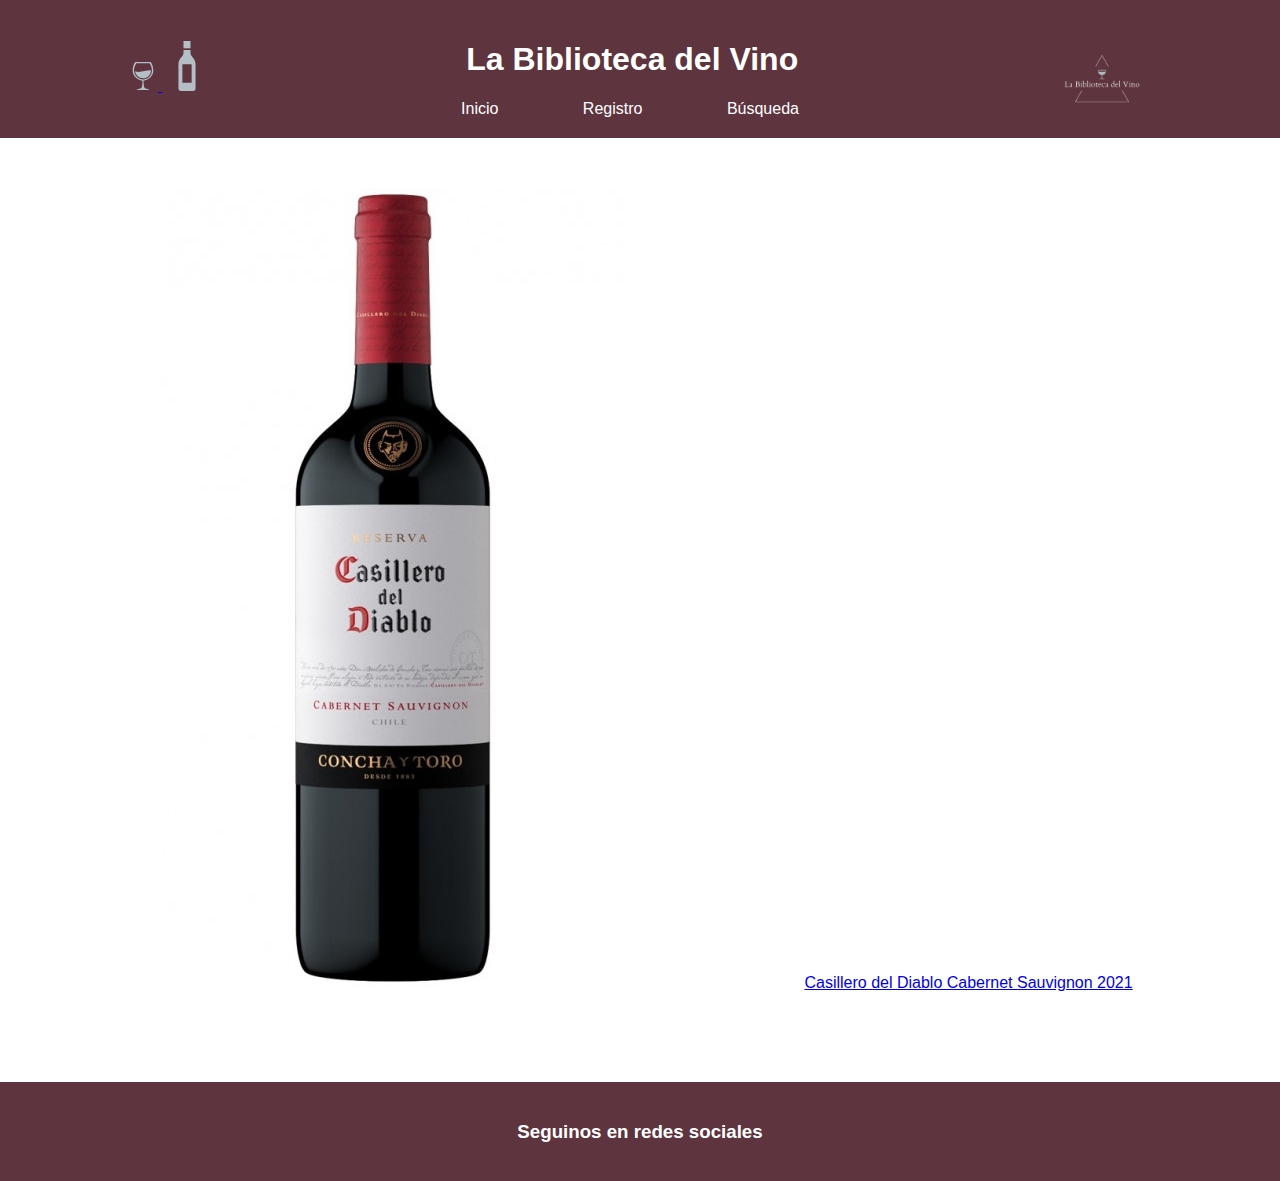
==== Templates/index.html @ 635b0b23 "Commit inicial" ====
<!DOCTYPE html>
<html lang="es">

<head>
    <meta charset="UTF-8">
    <meta name="viewport" content="width=device-width, initial-scale=1.0">
    <title>La Biblioteca del Vino - Inicio</title>
    <link rel="shortcut icon" href="../static/img/logo/la-biblioteca-del-vino-favicon-white.png" type="image/x-icon">
    <link rel="stylesheet" href="../static/css/style.css">
</head>

<body>
    <header>
        <div class="container">
            <div class="img-logo1">
                <a href="./index.html">
                    <img src="../static/img/logo/la-biblioteca-del-vino-high-resolution-logo.png" style="width: 100px" alt="La Biblioteca del Vino">
                </a>
            </div>
            <div class="img-logo2">
                <a href="./index.html">
                    <img src="../static/img/logo/wine-glass-svgrepo-com.svg" style="width: 30px;" alt="coupe_wine" id="coupe-wine">
                    <img src="../static/img/logo/bottle-wine-svgrepo-com.svg" style="width: 50px" alt="bottle_wine" id="bottle-wine">
                </a>
            </div>
            <h1>
                La Biblioteca del Vino
            </h1>
            <nav>
                <ul>
                    <li><a href="index.html">Inicio</a></li>
                    <li><a href="registro.html">Registro</a></li>
                    <li><a href="busqueda.html">Búsqueda</a></li>
                </ul>
            </nav>

        </div>
    </header>

    <section class="destacados">
        <!-- Sección de Vinos Destacados -->
        <img src="../static/img/casillero-del-diablo-cabernet-sauvignon-2018-botella-750-cc.jpg"
            alt="Vincular con foto del Vino Seleccionado">
        <a href="contenido.html#vino-2">Casillero del Diablo Cabernet Sauvignon 2021</a>
    </section>

    <section class="busqueda">
        <!-- Formulario de Búsqueda -->
    </section>

    <footer>
        <div class="container">
            <h3>Seguinos en redes sociales</h3>
        </div>
    </footer>

</body>

</html>
---- static/css/style.css ----
/* Estilos Globales */
:root{
   --primary-color: #5e343e;
   --secondary-color: #5c4f58;
}

body {
   font-family: 'Roboto', sans-serif;
   margin: 0;
   padding: 0;
}

.container {
   width: 80%;
   margin: 0 auto;
   text-align: center;
}

header {
   position: sticky;
   top: 0;
   left: 0;
   width: 100%;
   z-index: 9999;
   background-color: #5e343e; /* Color: Burdeos */
   color: #fff;
   padding: 20px 0;
}

header nav ul {
   list-style-type: none;
   margin: 0;
   padding: 0;
}

header nav ul li {
   display: inline;
   margin-inline-start: 80px;
}

header nav ul li a {
   color: #fff;
   text-decoration: none;
}
.volver {
   text-align: center;
}

header .img-logo1 {
   float: right;
}

header .img-logo2 {
   float: left;
}
#bottle-wine:hover {
   animation: rotation-bottle-wine 0.5s infinite
}
@keyframes rotation-bottle-wine {
   0% { transform: rotate(0deg);}
   50% { transform: rotate(-75deg);}
   100% { transform: rotate(0deg);}
}
#coupe-wine:hover {
   animation: rotation-coupe-wine 0.5s infinite
}
@keyframes rotation-coupe-wine {
   0% { transform: rotate(0deg);}
   50% { transform: rotate(15deg);}
   75% { transform: rotate(0deg);}
   100% { transform: rotate(-15deg);}
}
/* Estilos de la Página de Inicio */
.destacados {
   padding: 50px 0;
}

.busqueda {
   padding: 20px 0;
   border: 5px solid color black;
}

/* Estilos página Contenido */



/* Estilos de la Página de Detalle del Vino Seleccionado - esta página la armé aparte y se llama búsqueda */
.detalle-vino {
   padding: 50px 0;
}

.detalle-vino h2 {
   text-align: left;
   margin-bottom: 30px;
}

.vino {
   display: flex;
   align-items: center;
}

.vino img {
   max-width: 300px;
   margin-right: 20px;
}

.informacion {
   flex: 1;
}

.informacion h3,h4 {
   margin-top: 0;
   text-align: left;
}

.informacion p {
   margin: 10px 0;
   text-align: left;
}

.vinos-grid {
   background-color:#5c4f58;
   height: 400px;
   display: grid;
   grid-template-columns: repeat(4, 2fr);
   grid-template-rows: 2fr;
   text-align: center;
   justify-content: center;
}

footer {
   background-color: #5e343e; /* Color: Burdeos */
   color: #fff;
   padding: 20px 0;
   text-align: center;
}
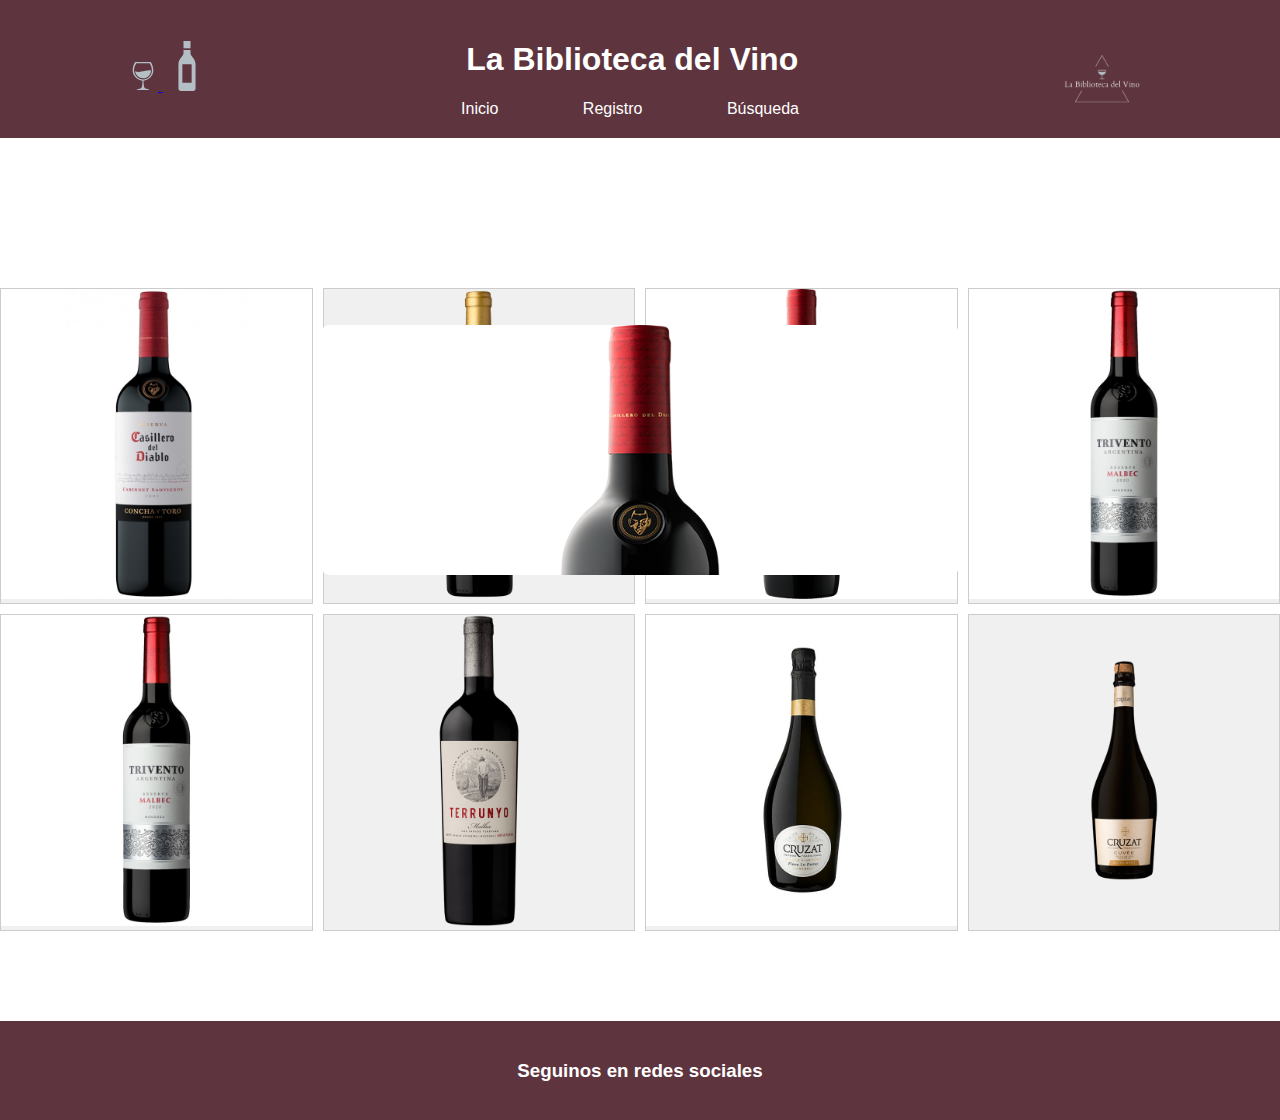
==== commit 9748ddc3: "Index" ====
--- a/Templates/index.html
+++ b/Templates/index.html
@@ -7,6 +7,7 @@
     <title>La Biblioteca del Vino - Inicio</title>
     <link rel="shortcut icon" href="../static/img/logo/la-biblioteca-del-vino-favicon-white.png" type="image/x-icon">
     <link rel="stylesheet" href="../static/css/style.css">
+    <link rel="stylesheet" href="../static/css/home.css">
 </head>
 
 <body>
@@ -37,12 +38,51 @@
         </div>
     </header>
 
-    <section class="destacados">
+    
         <!-- Sección de Vinos Destacados -->
-        <img src="../static/img/casillero-del-diablo-cabernet-sauvignon-2018-botella-750-cc.jpg"
-            alt="Vincular con foto del Vino Seleccionado">
-        <a href="contenido.html#vino-2">Casillero del Diablo Cabernet Sauvignon 2021</a>
-    </section>
+        <section class="destacados">
+            <div class="slider-container">
+                <div class="slider position"></div>
+            </div>
+        </section>
+
+        <section class="grilla">
+            <div class="flexbox">
+                <div class="item-vino">
+                    <a href="contenido.html#vino-1"><img src="../static/img/casillero-del-diablo-cabernet-sauvignon-2018-botella-750-cc.jpg"
+                        alt="Casillero del Diablo Cabernet Sauvignon 2018" title="Casillero del Diablo Cabernet Sauvignon 2018"></a>
+                </div>
+                <div class="item-vino">
+                    <a href="contenido.html#vino-2"><img src="../static/img/trivento-golden-reserve-malbec-2017-botella-750-cc.webp"
+                        alt="Trivento Golden Reserve Malbec" title="Trivento Golden Reserve Malbec"></a>
+                </div>
+                <div class="item-vino">
+                    <a href="contenido.html#vino-3"><img src="../static/img/casillero-del-diablo-red-blend-red-blend-2021-botella-750-cc.webp"
+                        alt="Casillero Del Diablo Red Blend Ensamblaje" title="Casillero Del Diablo Red Blend Ensamblaje"></a>
+                </div>
+                <div class="item-vino">
+                    <a href="contenido.html#vino-4"><img src="../static/img/trivento-reserve-malbec-2022-vino-trivento-951551.jpg"
+                        alt="Trivento Reserve Malbec 2022" title="Trivento Reserve Malbec 2022"></a>
+                </div>
+                <div class="item-vino">
+                    <a href="contenido.html#vino-5"><img src="../static/img/trivento-reserve-malbec-2022-vino-trivento-951551.jpg"
+                        alt="Casillero del Diablo Rosé 2022" title="Casillero del Diablo Rosé 2022"></a>
+                </div>
+                <div class="item-vino">
+                    <a href="contenido.html#vino-6"><img src="../static/img/terrunyo-Malbec-2017-botella-750-cc.jpg"
+                        alt="Terrunyo Malbec 2017" title="Terrunyo Malbec 2017"></a>
+                </div>
+                <div class="item-vino">
+                    <a href="contenido.html#vino-7"><img src="../static/img/espumante-cruzat-finca-la-dama-extra-brut-750-cc.jpg"
+                        alt="Espumante Cruzat Finca La Dama Single Vineyard Extra Brut"
+                        title="Espumante Cruzat Finca La Dama Single Vineyard Extra Brut"></a>
+                </div>
+                <div class="item-vino">
+                    <a href="contenido.html#vino-8"><img src="../static/img/espumante-cruzat-cuvee-extra-brut-750-cc.jpg"
+                        alt="Espumante Cruzat Cuvee Extra Brut" title="Espumante Cruzat Cuvee Extra Brut"></a>
+                </div>
+            </div>
+        </section>
 
     <section class="busqueda">
         <!-- Formulario de Búsqueda -->
--- a/static/css/style.css
+++ b/static/css/style.css
@@ -75,6 +75,10 @@
    padding: 50px 0;
 }
 
+.grilla {
+   padding: 50px 0;
+}
+
 .busqueda {
    padding: 20px 0;
    border: 5px solid color black;
--- a/static/css/home.css
+++ b/static/css/home.css
@@ -0,0 +1,53 @@
+.flexbox {
+   display: flex;
+   flex-wrap: wrap;
+   gap: 10px;
+}
+
+.item-vino {
+   flex: 1 1 calc(25% - 10px);
+   background-color: #f0f0f0;
+   border: 1px solid #ccc;
+   box-sizing: border-box;
+   overflow: hidden;
+}
+
+.item-vino img {
+   width: 100%;
+   height: auto;
+   object-fit: cover;
+}
+
+
+.position {
+   position: absolute;
+   top: 50%;
+   left: 50%;
+   transform: translate(-50%, -50%);
+}
+
+.slider {
+   background-image: url(../img/casillero-del-diablo-red-blend-red-blend-2021-botella-750-cc.webp);
+   background-size: cover;
+   height: 250px;
+   width: 50%;
+   border-radius: 10px;
+   animation: animate 10s infinite;
+}
+
+@keyframes animate {
+   33% {
+      background-image: url(../img/trivento-golden-reserve-malbec-2017-botella-750-cc.webp);
+      background-size: cover;
+   }
+
+   66% {
+      background-image: url(../img/espumante-cruzat-cuvee-extra-brut-750-cc.jpg);
+      background-size: cover;
+   }
+
+   100% {
+      background-image: url(../img/trivento-golden-reserve-malbec-2017-botella-750-cc.webp);
+      background-size: cover;
+   }
+}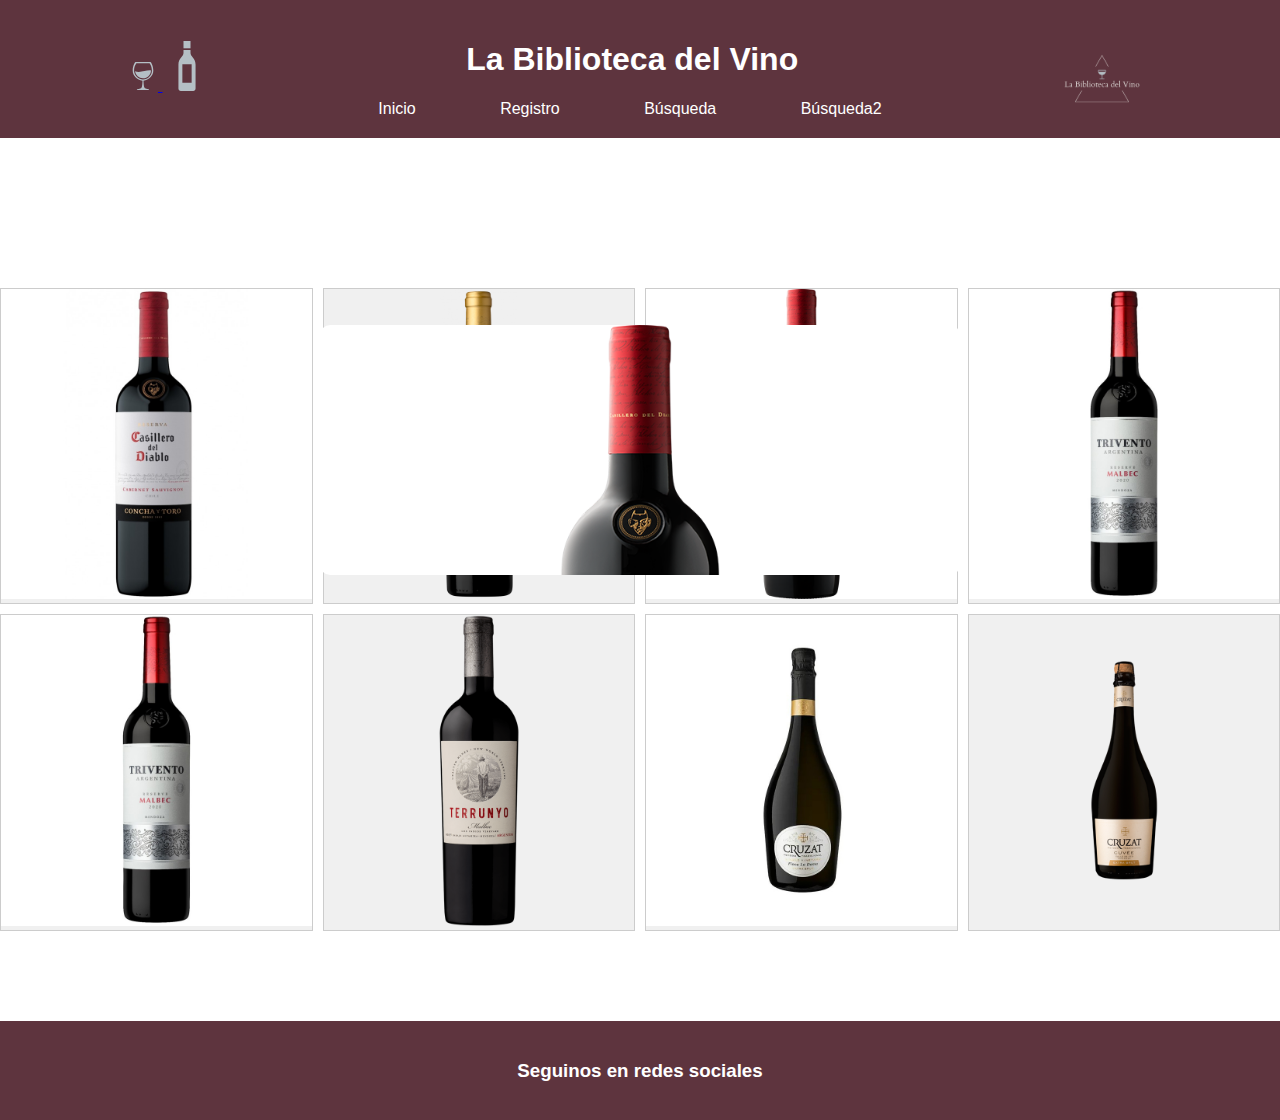
==== commit a9774995: "duplicado cabecera Bibilioteca2" ====
--- a/Templates/index.html
+++ b/Templates/index.html
@@ -32,6 +32,8 @@
                     <li><a href="index.html">Inicio</a></li>
                     <li><a href="registro.html">Registro</a></li>
                     <li><a href="busqueda.html">Búsqueda</a></li>
+                    <li><a href="busqueda.html">Búsqueda2</a></li>
+
                 </ul>
             </nav>
 
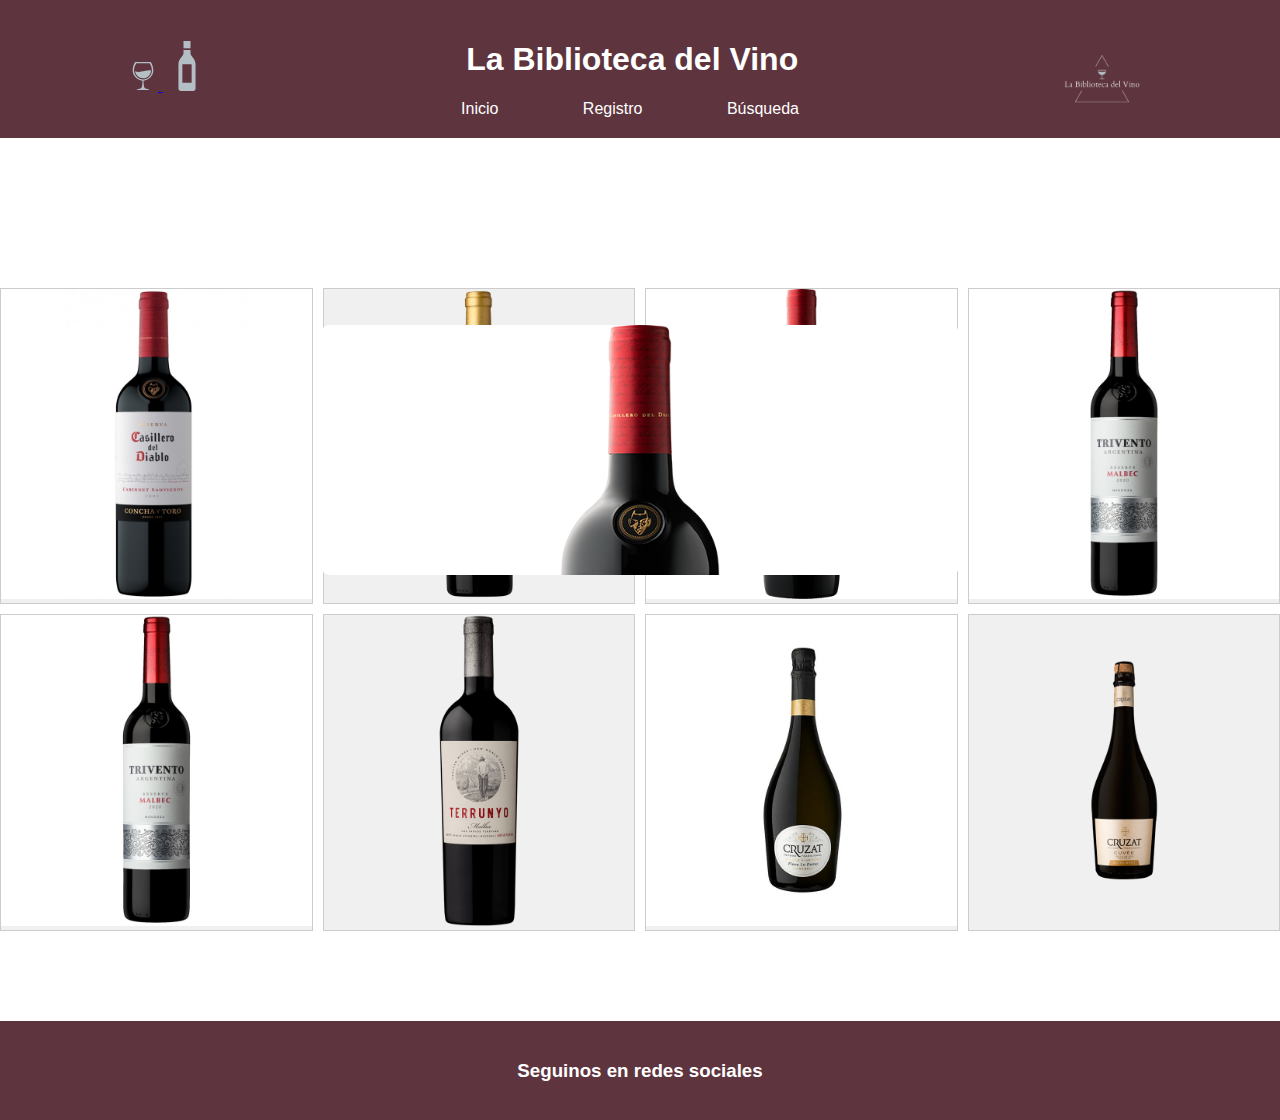
==== commit bfece940: "lo dejé como estaba originalmente" ====
--- a/Templates/index.html
+++ b/Templates/index.html
@@ -32,8 +32,6 @@
                     <li><a href="index.html">Inicio</a></li>
                     <li><a href="registro.html">Registro</a></li>
                     <li><a href="busqueda.html">Búsqueda</a></li>
-                    <li><a href="busqueda.html">Búsqueda2</a></li>
-
                 </ul>
             </nav>
 
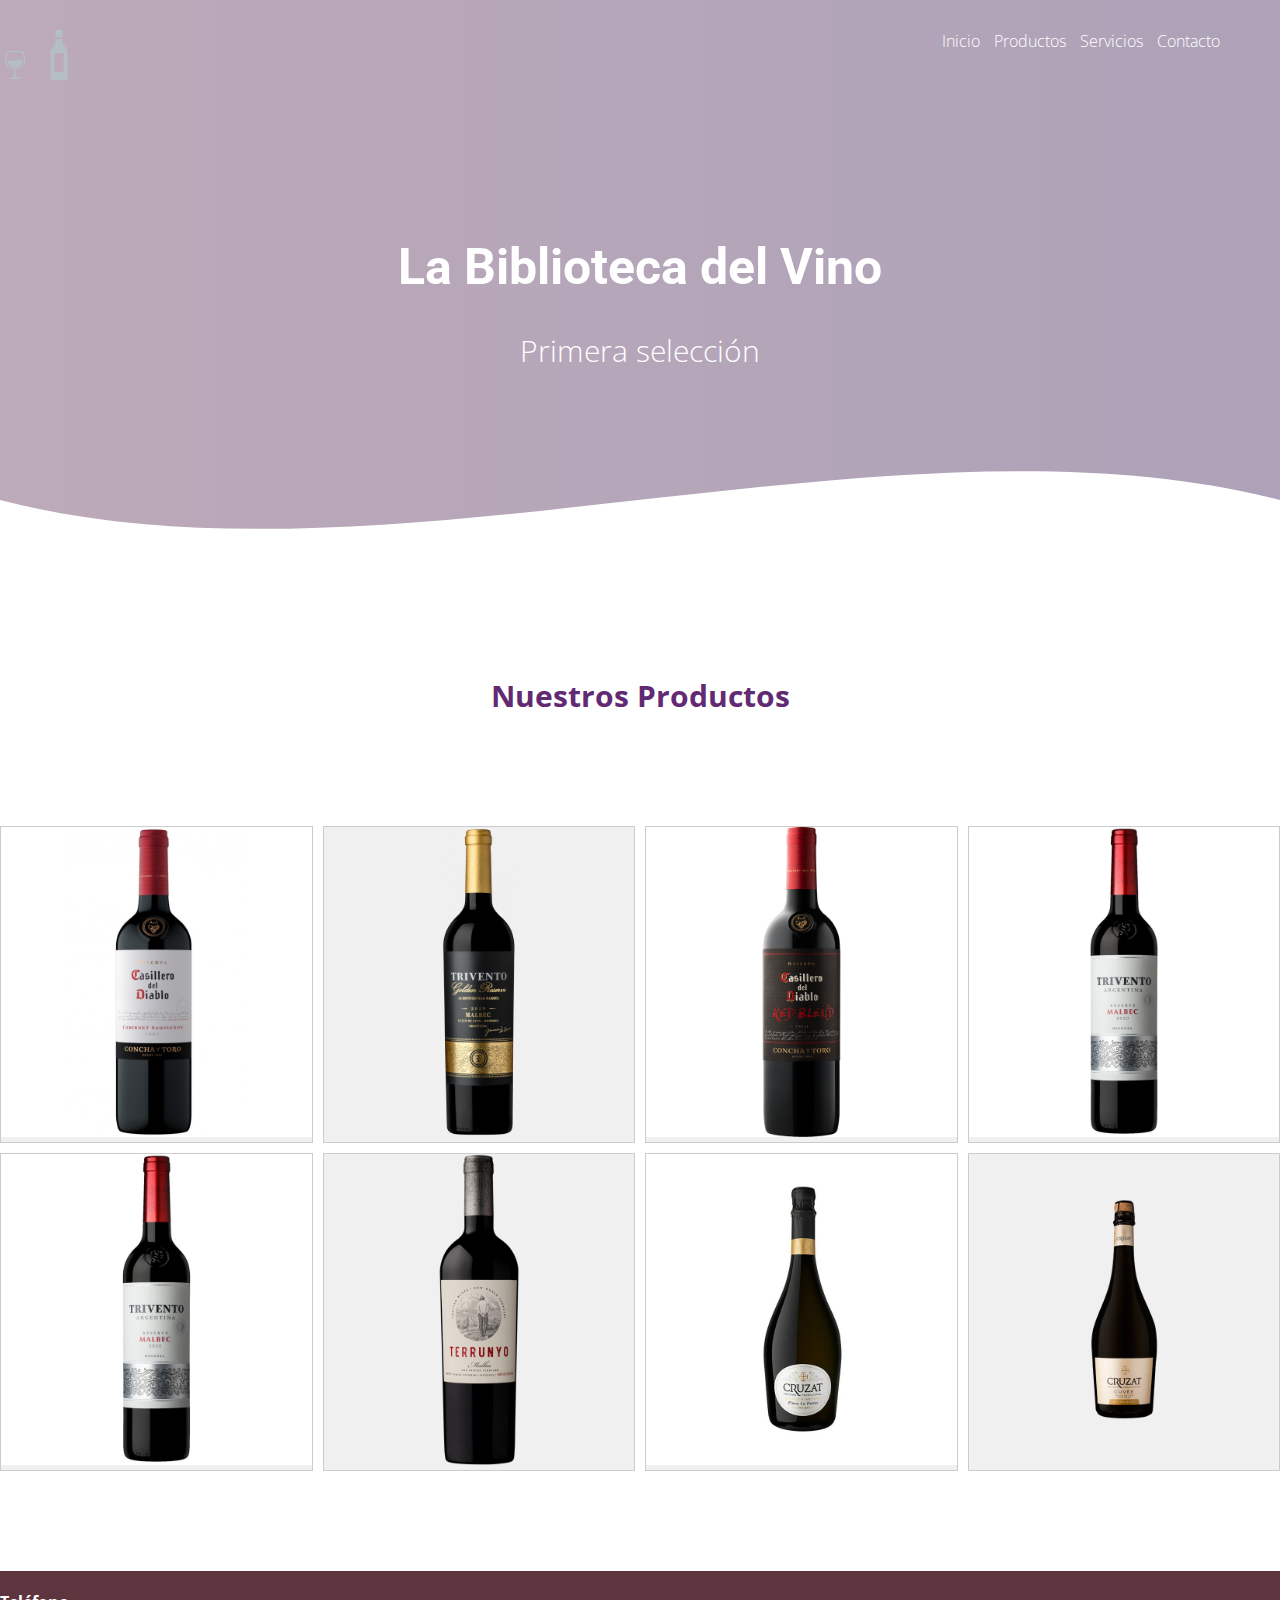
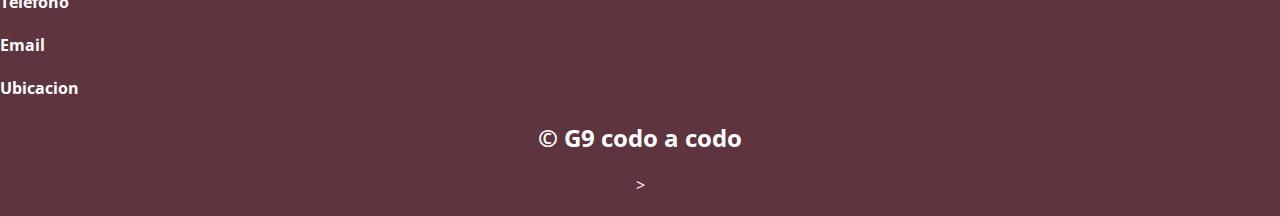
==== commit 3f97ce42: "Header" ====
--- a/Templates/index.html
+++ b/Templates/index.html
@@ -1,99 +1,105 @@
 <!DOCTYPE html>
 <html lang="es">
-
 <head>
     <meta charset="UTF-8">
     <meta name="viewport" content="width=device-width, initial-scale=1.0">
     <title>La Biblioteca del Vino - Inicio</title>
-    <link rel="shortcut icon" href="../static/img/logo/la-biblioteca-del-vino-favicon-white.png" type="image/x-icon">
+    <link rel="icon" href="../static/img/icons8-shop-24.png" type="image/x-icon">
     <link rel="stylesheet" href="../static/css/style.css">
     <link rel="stylesheet" href="../static/css/home.css">
+    <link href="https://fonts.googleapis.com/css?family=Open+Sans:400,600,300" rel="stylesheet" type="text/css">
+    <meta http-equiv="X-UA-Compatible" content="IE=edge">
+    <link rel="stylesheet" href="https://fonts.googleapis.com/css2?family=Roboto:wght@400;700&display=swap">
+    <title>La Biblioteca del vino</title>
 </head>
-
 <body>
     <header>
-        <div class="container">
-            <div class="img-logo1">
-                <a href="./index.html">
-                    <img src="../static/img/logo/la-biblioteca-del-vino-high-resolution-logo.png" style="width: 100px" alt="La Biblioteca del Vino">
-                </a>
-            </div>
+        <nav class="navegacion">
+            <a href="index.html">Inicio</a>
+            <a href="index.html#nuestros-productos">Productos</a>
+            <a href="#">Servicios</a>
+            <a href="registro.html">Contacto</a>
             <div class="img-logo2">
-                <a href="./index.html">
+                <a href="./index.html" style="text-decoration: none;">
                     <img src="../static/img/logo/wine-glass-svgrepo-com.svg" style="width: 30px;" alt="coupe_wine" id="coupe-wine">
                     <img src="../static/img/logo/bottle-wine-svgrepo-com.svg" style="width: 50px" alt="bottle_wine" id="bottle-wine">
                 </a>
             </div>
-            <h1>
-                La Biblioteca del Vino
-            </h1>
-            <nav>
-                <ul>
-                    <li><a href="index.html">Inicio</a></li>
-                    <li><a href="registro.html">Registro</a></li>
-                    <li><a href="busqueda.html">Búsqueda</a></li>
-                </ul>
-            </nav>
+        </nav>
+        <section class="textos-header">
+            <img src="../static/img/logo.png"  alt="" class="logo">
+            <h1>La Biblioteca del Vino</h1>
+            <h2>Primera selección</h2>
+        </section>
+        <div>
 
+            <div class="wave" style="height: 150px; overflow: hidden;" >
+                <svg viewBox="0 0 500 150" preserveAspectRatio="none" style="height: 100%; width: 100%;">
+                    <path d="M0.00,49.98 C149.99,150.00 349.20,-49.98 500.00,49.98 L500.00,150.00 L0.00,150.00 Z" style="stroke: none; fill: rgb(255, 255, 255);"></path>
+                </svg>
+            </div>
         </div>
     </header>
-
-    
-        <!-- Sección de Vinos Destacados -->
-        <section class="destacados">
-            <div class="slider-container">
-                <div class="slider position"></div>
-            </div>
-        </section>
-
-        <section class="grilla">
-            <div class="flexbox">
-                <div class="item-vino">
-                    <a href="contenido.html#vino-1"><img src="../static/img/casillero-del-diablo-cabernet-sauvignon-2018-botella-750-cc.jpg"
-                        alt="Casillero del Diablo Cabernet Sauvignon 2018" title="Casillero del Diablo Cabernet Sauvignon 2018"></a>
+  <main>
+     <section id="nuestros-productos" class="destacados">
+         <!-- Sección de Vinos Destacados -->
+        <h2 class="titulo">Nuestros Productos</h2>
+        <div class="contenedor-nuestros-productos">
+            <section class="grilla">
+                <div class="flexbox">
+                    <div class="item-vino">
+                        <a href="contenido.html#vino-1"><img src="../static/img/casillero-del-diablo-cabernet-sauvignon-2018-botella-750-cc.jpg"
+                            alt="Casillero del Diablo Cabernet Sauvignon 2018" title="Casillero del Diablo Cabernet Sauvignon 2018"></a>
+                    </div>
+                    <div class="item-vino">
+                        <a href="contenido.html#vino-2"><img src="../static/img/trivento-golden-reserve-malbec-2017-botella-750-cc.webp"
+                            alt="Trivento Golden Reserve Malbec" title="Trivento Golden Reserve Malbec"></a>
+                    </div>
+                    <div class="item-vino">
+                        <a href="contenido.html#vino-3"><img src="../static/img/casillero-del-diablo-red-blend-red-blend-2021-botella-750-cc.webp"
+                            alt="Casillero Del Diablo Red Blend Ensamblaje" title="Casillero Del Diablo Red Blend Ensamblaje"></a>
+                    </div>
+                    <div class="item-vino">
+                        <a href="contenido.html#vino-4"><img src="../static/img/trivento-reserve-malbec-2022-vino-trivento-951551.jpg"
+                            alt="Trivento Reserve Malbec 2022" title="Trivento Reserve Malbec 2022"></a>
+                    </div>
+                    <div class="item-vino">
+                        <a href="contenido.html#vino-5"><img src="../static/img/trivento-reserve-malbec-2022-vino-trivento-951551.jpg"
+                            alt="Casillero del Diablo Rosé 2022" title="Casillero del Diablo Rosé 2022"></a>
+                    </div>
+                    <div class="item-vino">
+                        <a href="contenido.html#vino-6"><img src="../static/img/terrunyo-Malbec-2017-botella-750-cc.jpg"
+                            alt="Terrunyo Malbec 2017" title="Terrunyo Malbec 2017"></a>
+                    </div>
+                    <div class="item-vino">
+                        <a href="contenido.html#vino-7"><img src="../static/img/espumante-cruzat-finca-la-dama-extra-brut-750-cc.jpg"
+                            alt="Espumante Cruzat Finca La Dama Single Vineyard Extra Brut"
+                            title="Espumante Cruzat Finca La Dama Single Vineyard Extra Brut"></a>
+                    </div>
+                    <div class="item-vino">
+                        <a href="contenido.html#vino-8"><img src="../static/img/espumante-cruzat-cuvee-extra-brut-750-cc.jpg"
+                            alt="Espumante Cruzat Cuvee Extra Brut" title="Espumante Cruzat Cuvee Extra Brut"></a>
+                    </div>
                 </div>
-                <div class="item-vino">
-                    <a href="contenido.html#vino-2"><img src="../static/img/trivento-golden-reserve-malbec-2017-botella-750-cc.webp"
-                        alt="Trivento Golden Reserve Malbec" title="Trivento Golden Reserve Malbec"></a>
-                </div>
-                <div class="item-vino">
-                    <a href="contenido.html#vino-3"><img src="../static/img/casillero-del-diablo-red-blend-red-blend-2021-botella-750-cc.webp"
-                        alt="Casillero Del Diablo Red Blend Ensamblaje" title="Casillero Del Diablo Red Blend Ensamblaje"></a>
-                </div>
-                <div class="item-vino">
-                    <a href="contenido.html#vino-4"><img src="../static/img/trivento-reserve-malbec-2022-vino-trivento-951551.jpg"
-                        alt="Trivento Reserve Malbec 2022" title="Trivento Reserve Malbec 2022"></a>
-                </div>
-                <div class="item-vino">
-                    <a href="contenido.html#vino-5"><img src="../static/img/trivento-reserve-malbec-2022-vino-trivento-951551.jpg"
-                        alt="Casillero del Diablo Rosé 2022" title="Casillero del Diablo Rosé 2022"></a>
-                </div>
-                <div class="item-vino">
-                    <a href="contenido.html#vino-6"><img src="../static/img/terrunyo-Malbec-2017-botella-750-cc.jpg"
-                        alt="Terrunyo Malbec 2017" title="Terrunyo Malbec 2017"></a>
-                </div>
-                <div class="item-vino">
-                    <a href="contenido.html#vino-7"><img src="../static/img/espumante-cruzat-finca-la-dama-extra-brut-750-cc.jpg"
-                        alt="Espumante Cruzat Finca La Dama Single Vineyard Extra Brut"
-                        title="Espumante Cruzat Finca La Dama Single Vineyard Extra Brut"></a>
-                </div>
-                <div class="item-vino">
-                    <a href="contenido.html#vino-8"><img src="../static/img/espumante-cruzat-cuvee-extra-brut-750-cc.jpg"
-                        alt="Espumante Cruzat Cuvee Extra Brut" title="Espumante Cruzat Cuvee Extra Brut"></a>
-                </div>
-            </div>
-        </section>
-
-    <section class="busqueda">
-        <!-- Formulario de Búsqueda -->
-    </section>
-
-    <footer>
-        <div class="container">
-            <h3>Seguinos en redes sociales</h3>
+            </section>
         </div>
-    </footer>
+        <div>
+    </section>   
+</main>
+<footer>
+    <div class="contenedor-footer">
+        <div class="contenedor-foo">
+            <h4>Teléfono</h4>
+        </div>
+        <div class="contenedor-foo">
+            <h4>Email</h4>
+        </div>
+        <div class="contenedor-foo">
+            <h4>Ubicacion</h4>
+        </div>
+    </div>
+    <h2 class="titulo-final">&copy; G9 codo a codo</h2>> </h2>
+</footer>
 
 </body>
-
 </html>--- a/static/css/style.css
+++ b/static/css/style.css
@@ -1,51 +1,116 @@
 /* Estilos Globales */
+@import url('https://fonts.googleapis.com/css2?family=Roboto:wght@400;700&display=swap');
+
+/* Estilos adicionales aquí */
+
 :root{
    --primary-color: #5e343e;
    --secondary-color: #5c4f58;
 }
 
 body {
-   font-family: 'Roboto', sans-serif;
+   
    margin: 0;
    padding: 0;
-}
-
-.container {
+   background-color: #ffffff; 
+   color: #000000; 
+   font-family: 'open sans';
+}
+
+header{
+   width: 100%;
+   height: 600px;
+   background: #42275a;  /* fallback for old browsers */
+   background: -webkit-linear-gradient(to right, #734b6d79, #42275a6e), url(../img/viñedo\ en\ alta\ calidad.jpg);  /* Chrome 10-25, Safari 5.1-6 */
+   background: linear-gradient(to right, #734b6d79, #42275a6e), url(../img/viñedo\ en\ alta\ calidad.jpg);/* W3C, IE 10+/ Edge, Firefox 16+, Chrome 26+, Opera 12+, Safari 7+ */
+   background-size: cover;
+   background-attachment: fixed;
+   position: relative;
+}
+
+.navegacion{
+   text-align: right;
+   padding: 30px 50px 0 0; 
+
+}
+
+.navegacion > a{
+   color: #fff;
+   font-weight: 300;
+   text-decoration: none;
+   margin-right: 10px;
+}
+
+.navegacion > a:hover{
+   text-decoration: underline;
+}
+
+.wave{
+   position: absolute;
+   bottom: 0;
+   width: 100%;
+   
+}
+
+
+.logo {
+      width: 300px; 
+      position: relative;
+      margin-right: 10px; 
+  }
+
+  header .textos-header{
+   display: flex;
+   height: 430px;
+   width: 100%;
+   align-items: center;
+   justify-content: center;
+   flex-direction: column;
+   text-align: center;
+
+  }
+
+  .textos-header h1{
+   font-size: 50px;
+   color: #fff;   
+  }
+
+  .textos-header h2{
+   font-size: 30px;
+   font-weight: 100;
+   color: #fff;
+   margin-top: 1px;
+   
+  }
+
+h1 {
+   font-family: 'Roboto', sans-serif;
+   /* Puedes ajustar el tamaño, el peso y otros estilos según sea necesario */
+   font-size: 2em;
+   font-weight: bold;
+}
+
+.contenedor {
    width: 80%;
-   margin: 0 auto;
-   text-align: center;
-}
-
-header {
-   position: sticky;
-   top: 0;
-   left: 0;
-   width: 100%;
-   z-index: 9999;
-   background-color: #5e343e; /* Color: Burdeos */
-   color: #fff;
-   padding: 20px 0;
-}
-
-header nav ul {
-   list-style-type: none;
-   margin: 0;
-   padding: 0;
-}
-
-header nav ul li {
-   display: inline;
-   margin-inline-start: 80px;
-}
-
-header nav ul li a {
-   color: #fff;
-   text-decoration: none;
-}
-.volver {
-   text-align: center;
-}
-
+   margin: auto;
+   display: flex;
+   align-items: center;
+   padding: 60px 0;
+   width: 90%;
+   max-width: 1000px;
+   overflow: hidden;
+
+}
+
+.titulo{
+   color: #622a73;
+   font-size: 30px;
+   text-align: center;
+   margin-bottom: 60px;
+
+}
+/******************************************/
+/*****************************************/
 header .img-logo1 {
    float: right;
 }
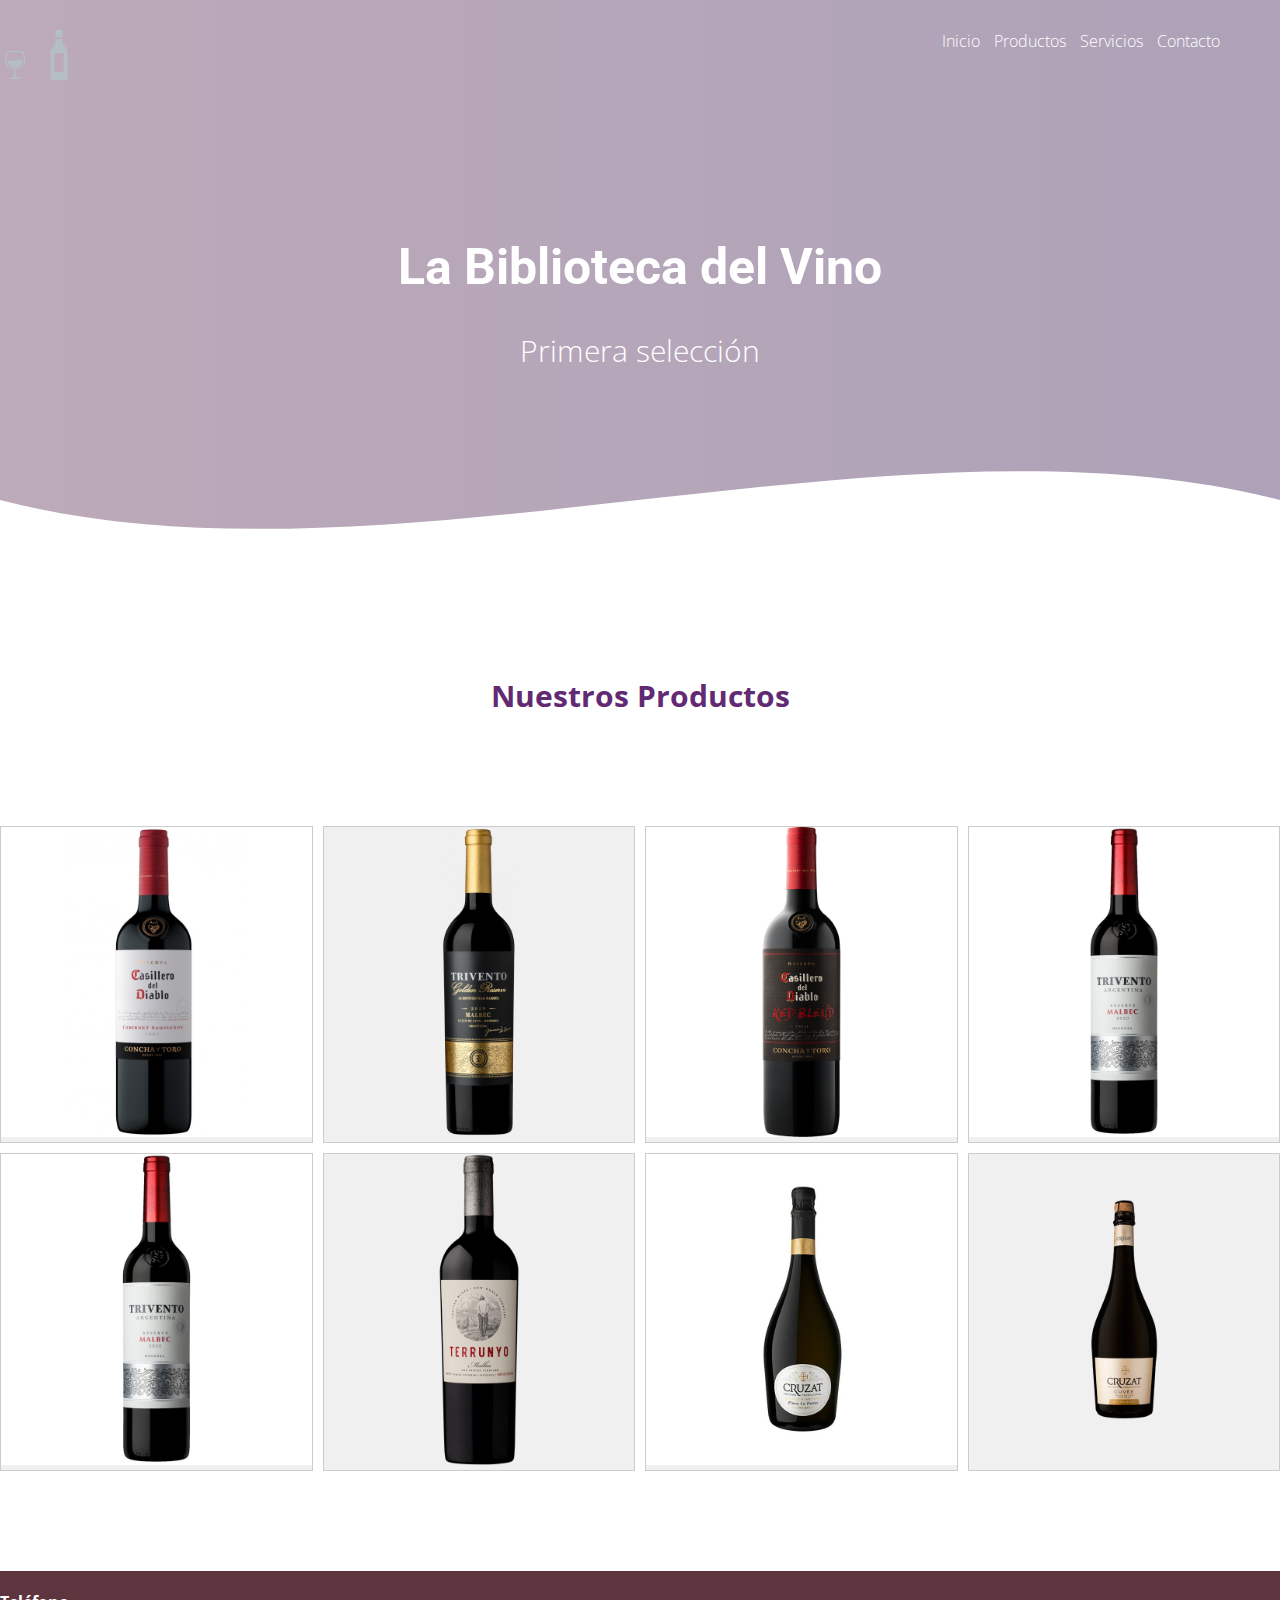
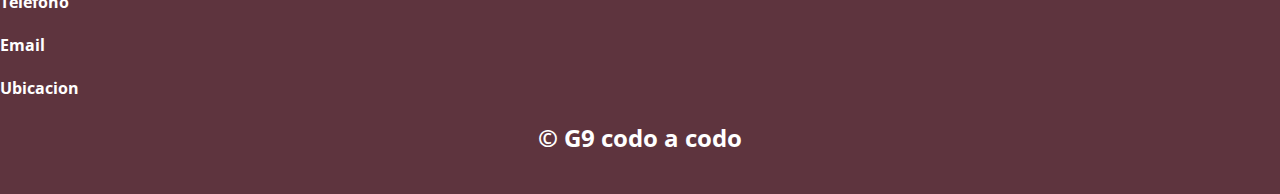
==== commit 938a82aa: "cambio header" ====
--- a/Templates/index.html
+++ b/Templates/index.html
@@ -98,7 +98,7 @@
             <h4>Ubicacion</h4>
         </div>
     </div>
-    <h2 class="titulo-final">&copy; G9 codo a codo</h2>> </h2>
+    <h2 class="titulo-final">&copy; G9 codo a codo</h2>
 </footer>
 
 </body>
